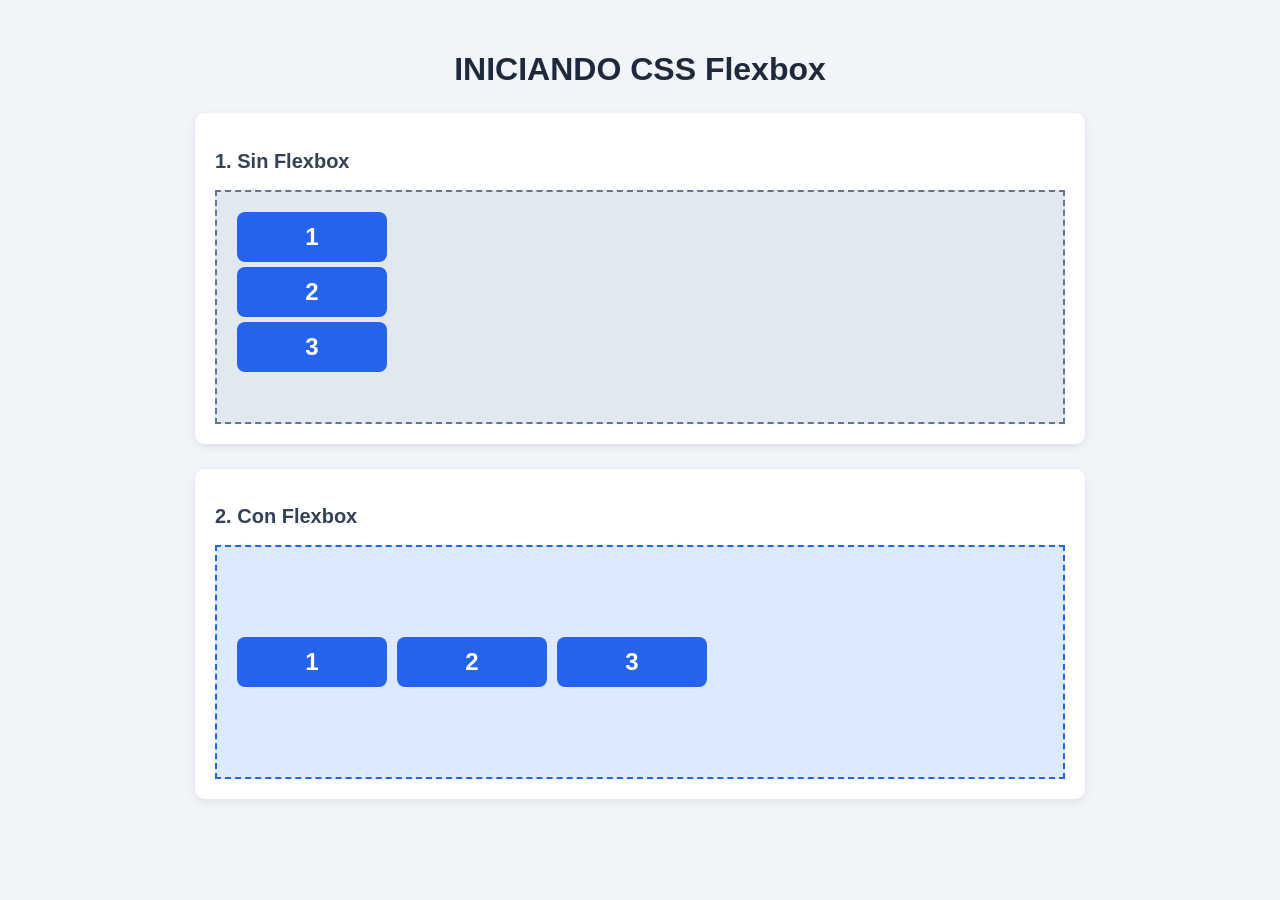
==== flex.html @ fef767fc "agregre un nuevo formulario" ====
<!DOCTYPE html>
<html lang="en">
<head>
    <meta charset="UTF-8">
    <meta name="viewport" content="width=device-width, initial-scale=1.0">
    <title>Demostración de Flexbox</title>
<link rel="stylesheet" href="estiloF.css">

</head>
<body>

<h1>INICIANDO CSS Flexbox</h1>

<!-- EJEMPLO 1 -->
<div class="contenedor-ejemplo">

    <h2>1. Sin Flexbox</h2>

    <div class="contenedor-normal">
        <div class="caja">1</div>
        <div class="caja">2</div>
        <div class="caja">3</div>
    </div>

</div>

<!-- EJEMPLO 2 -->
<div class="contenedor-ejemplo">

    <h2>2. Con Flexbox</h2>

    <div class="contenedor-flex">
        <div class="caja">1</div>
        <div class="caja">2</div>
        <div class="caja">3</div>
    </div>

</div>

</body>
</html>
---- estiloF.css ----
body {
    font-family: Arial, sans-serif;
    background-color: #f1f5f9;
    margin: 0;
    padding: 30px;
}

h1 {
    text-align: center;
    color: #1e293b;
}

h2 {
    color: #334155;
    font-size: 20px;
}

.contenedor-ejemplo {
    background-color: white;
    padding: 20px;
    margin: 25px auto;
    max-width: 850px;
    border-radius: 10px;
    box-shadow: 0 3px 10px #00000015;
}

/* Estilos de las cajas */
.caja {
    width: 150px;
    height: 50px;
    background-color: #2563eb;
    color: white;
    font-size: 24px;
    font-weight: bold;
    display: flex;
    justify-content: center;
    align-items: center;
    border-radius: 8px;
    margin: 5px;
}

/* EJEMPLO 1: SIN FLEXBOX */
.contenedor-normal {
    background-color: #e2e8f0;
    height: 200px;
    padding: 15px;
    border: 2px dashed #64748b;
}

/* EJEMPLO 2: CON FLEXBOX */
.contenedor-flex {
    display: flex;
    align-items: center;
    background-color: #dbeafe;
    height: 200px;
    padding: 15px;
    border: 2px dashed #2563eb;
}
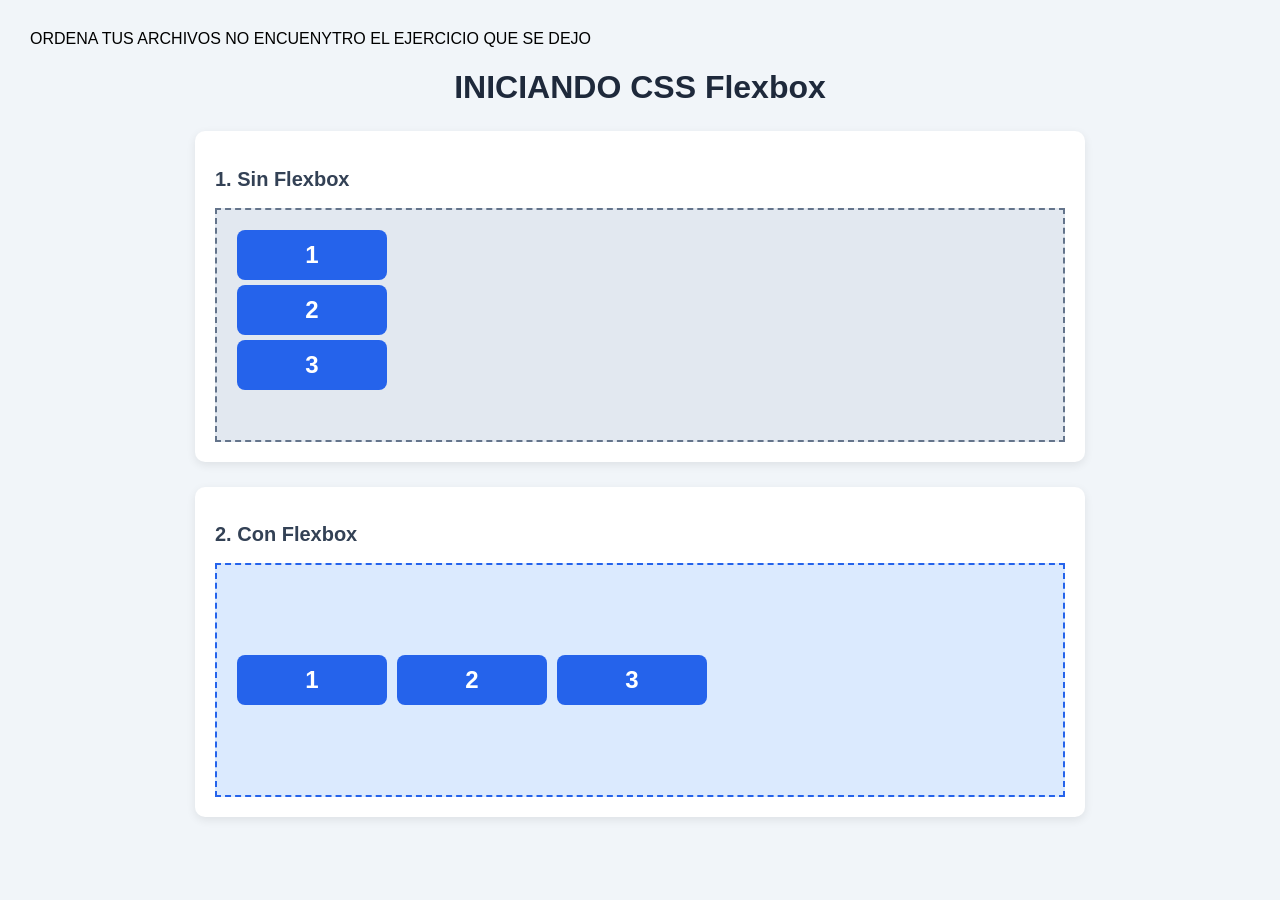
==== commit 062505c3: "NO ENCONTRADO flex.html" ====
--- a/flex.html
+++ b/flex.html
@@ -1,3 +1,4 @@
+ORDENA TUS ARCHIVOS NO ENCUENYTRO EL EJERCICIO QUE SE DEJO
 <!DOCTYPE html>
 <html lang="en">
 <head>
@@ -38,4 +39,4 @@
 </div>
 
 </body>
-</html>+</html>
